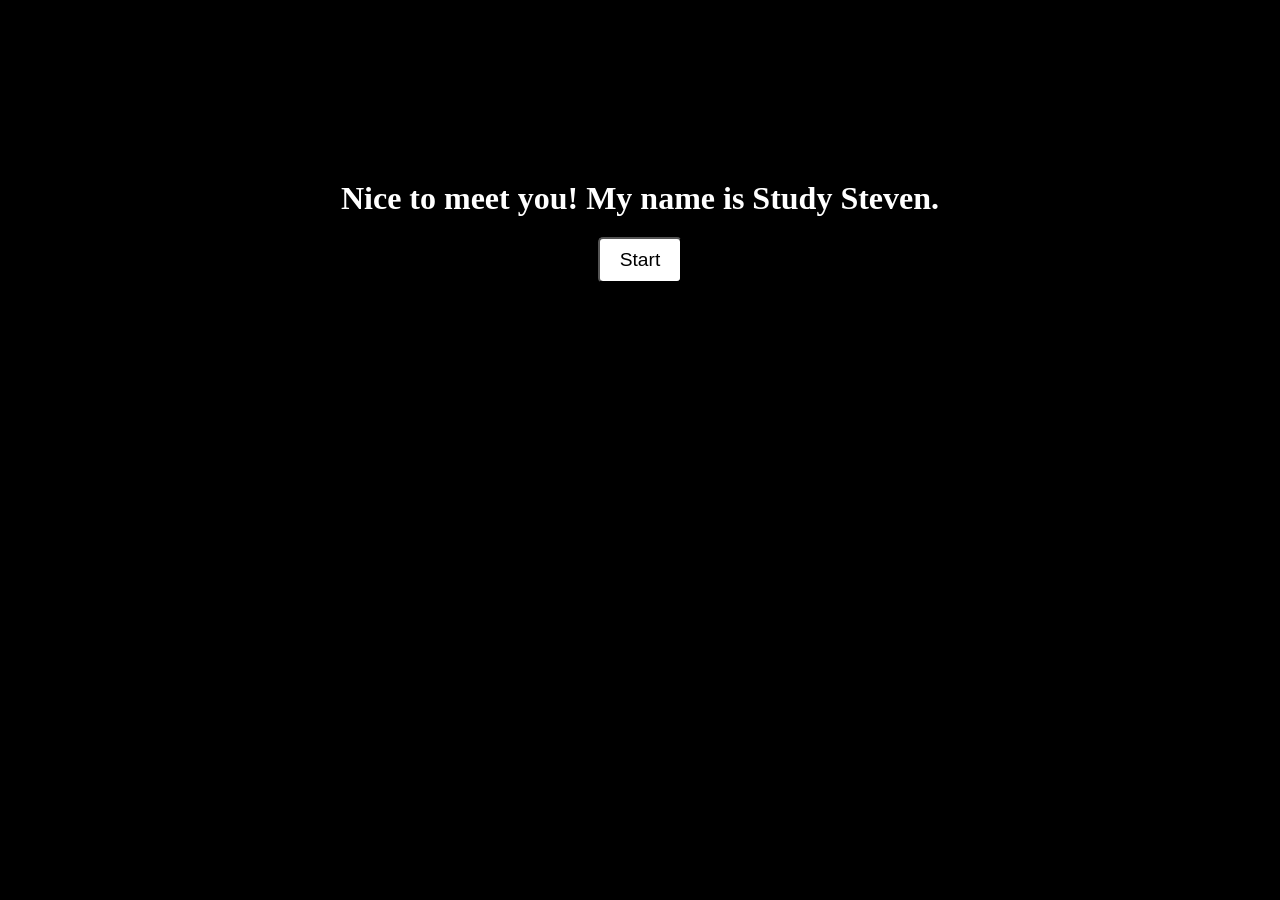
==== index.html @ 97ced91e "Set up the web page" ====
<!DOCTYPE html>
<html lang="en">
<head>
    <meta charset="UTF-8">
    <meta name="viewport" content="width=device-width, initial-scale=1.0">
    <title>Study Steven</title>
    <link rel="stylesheet" href="styles.css">
</head>
<body>
    <h1 id="title">Nice to meet you! My name is Study Steven.</h1>
    <button id="start">Start</button>
    <script src="script.js"></script>

</body>
</html>
---- styles.css ----
* {
    margin: 0;
    padding: 0;
    box-sizing: border-box;
    background-color: black;
    text-align: center;
}

h1 {
    color: white;
    font-size: 2em;
    margin-top: 20vh;
}

button {
    margin-top: 20px;
    padding: 10px 20px;
    font-size: 1.2em;
    cursor: pointer;
    background-color: white;
    border-radius: 5px;
}

#title {
    opacity: 1;
    transition: opacity 1s ease-out;
}

.fade-out {
    opacity: 0;
}
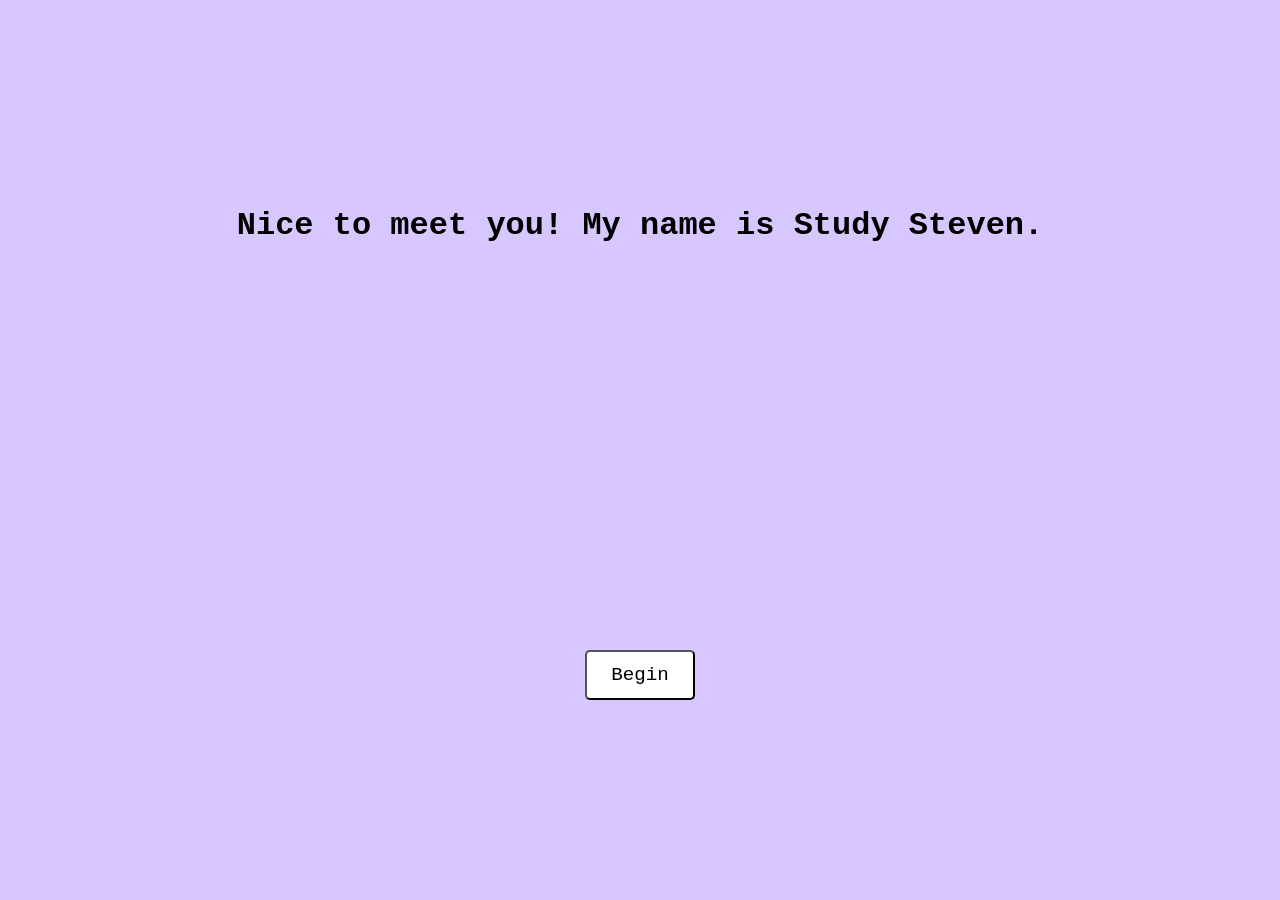
==== commit 7e4f7304: "completed the transition of intro page to the chat page" ====
--- a/index.html
+++ b/index.html
@@ -7,8 +7,17 @@
     <link rel="stylesheet" href="styles.css">
 </head>
 <body>
-    <h1 id="title">Nice to meet you! My name is Study Steven.</h1>
-    <button id="start">Start</button>
+    <div class="top-half">
+        <div class="content">
+            <h1 id="title">Nice to meet you! My name is Study Steven.</h1>
+        </div>
+    </div>   
+    <div class="bottom-half">
+        <div class="content">
+            <button id="start-btn">Begin</button>
+        </div>
+    </div>
+
     <script src="script.js"></script>
 
 </body>
--- a/styles.css
+++ b/styles.css
@@ -1,31 +1,58 @@
 * {
     margin: 0;
-    padding: 0;
     box-sizing: border-box;
-    background-color: black;
+    font-family: 'Courier New', Courier, monospace;
+    text-align: center;
+}
+
+body {
+    background-color: #d8c7ff;
+}
+
+/* top and bottom split */
+.top-half, .bottom-half {
+    height: 50vh;
+    width: 100%;
+    display: flex;
+    justify-content: center;
+    align-items: center;
+    transition: transform 0.8s ease-in-out;
+}
+
+/* title + button */
+.content {
+    text-align: center;
+}
+
+#hello { 
     text-align: center;
 }
 
 h1 {
-    color: white;
+    color: black;
     font-size: 2em;
-    margin-top: 20vh;
+    margin: 0;
 }
 
 button {
-    margin-top: 20px;
-    padding: 10px 20px;
+    padding: 12px 24px;
     font-size: 1.2em;
     cursor: pointer;
     background-color: white;
     border-radius: 5px;
+    transition: all 0.3s ease;
 }
 
-#title {
-    opacity: 1;
-    transition: opacity 1s ease-out;
+button:hover {
+    transform: scale(1.05);
+    background-color: lightgray;
 }
 
-.fade-out {
-    opacity: 0;
+/* animation */
+.top-slide-out {
+    transform: translateY(-100%);
+}
+
+.bottom-slide-out {
+    transform: translateY(100%);
 }
